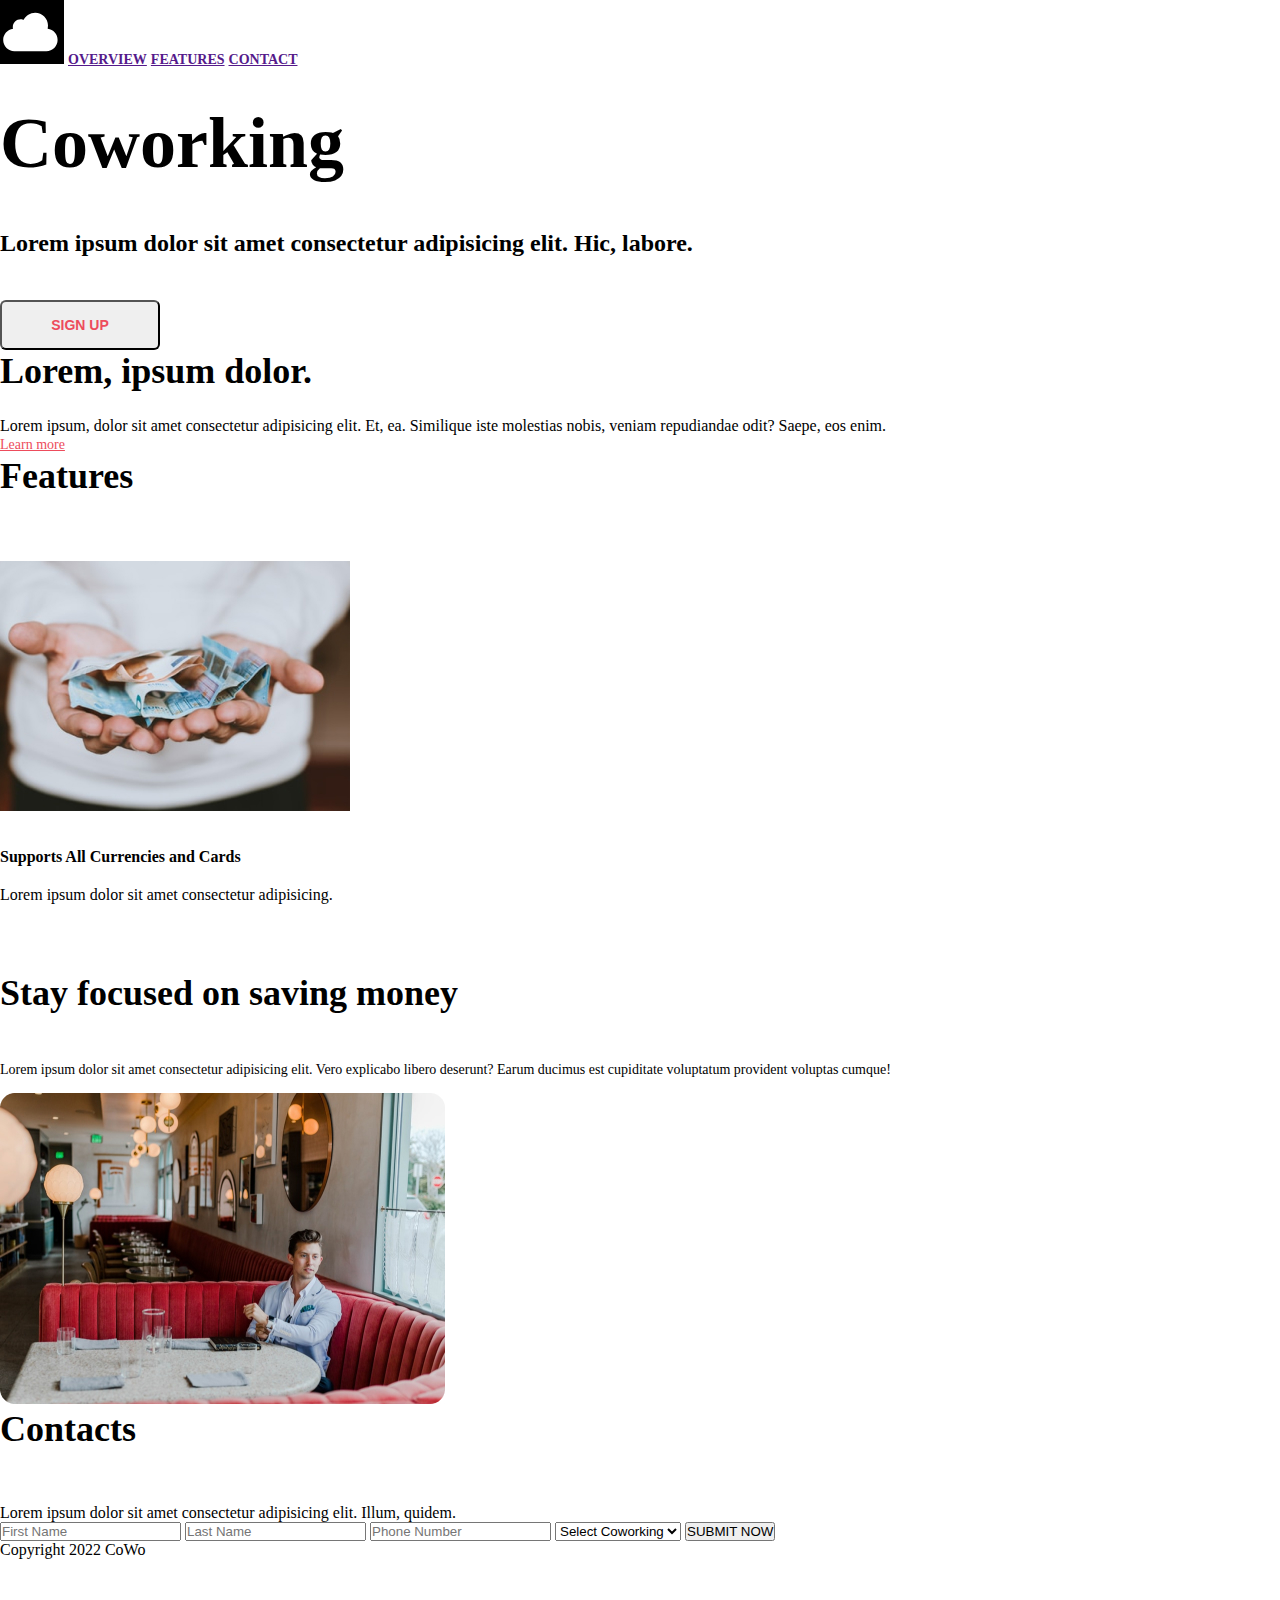
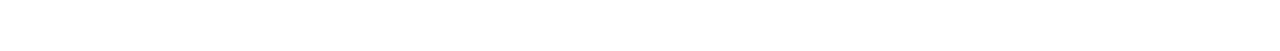
==== index.html @ 2c1d4906 "index_rename" ====
<!DOCTYPE html>
<html lang="en">
  <head>
    <meta charset="UTF-8" />
    <meta name="viewport" content="width=device-width, initial-scale=1.0" />
    <title>Landing page</title>
    <link rel="stylesheet" href="style.css" />
  </head>
  <body>
    <div class="top">
      <header class="header">
        <div class="navbar">
          <img
            src="img/logo_landing.svg"
            alt="logo_landing"
            style="background-color: black"
          />
          <a class="navbar__link" href="">OVERVIEW</a>
          <a class="navbar__link" href="">FEATURES</a>
          <a class="navbar__link" href="">CONTACT</a>
        </div>
      </header>
      <section>
        <h1 class="top__title">Coworking</h1>
        <p class="top__text">
          Lorem ipsum dolor sit amet consectetur adipisicing elit. Hic, labore.
        </p>
        <button class="top__button" type="submit">SIGN UP</button>
        <!-- section -->
      </section>
    </div>
    <section class="video-section">
      <h3 class="section__heading three_words">Lorem, ipsum dolor.</h3>
      <p>
        Lorem ipsum, dolor sit amet consectetur adipisicing elit. Et, ea.
        Similique iste molestias nobis, veniam repudiandae odit? Saepe, eos
        enim.
      </p>
      <a href="" class="video-section__link">Learn more</a>
    </section>
    <!-- features -->
    <section class="features">
      <h2 class="section__heading features">Features</h2>
      <img src="img/features1.jpg" alt="features" />
      <h4 class="support">Supports All Currencies and Cards</h4>
      <p class="p7words">Lorem ipsum dolor sit amet consectetur adipisicing.</p>
    </section>
    <!-- stay focused on saving money -->
    <section class="app-download">
      <h2 class="section__heading stay_focused">
        Stay focused on saving money
      </h2>
      <p class="app-download__text">
        Lorem ipsum dolor sit amet consectetur adipisicing elit. Vero explicabo
        libero deserunt? Earum ducimus est cupiditate voluptatum provident
        voluptas cumque!
      </p>
      <img src="img/stay.jpg" alt="stay focused on saving money" />
    </section>
    <!-- contacts -->
    <section class="contact">
      <h2 class="section__heading contacts">Contacts</h2>
      <p>
        Lorem ipsum dolor sit amet consectetur adipisicing elit. Illum, quidem.
      </p>
    </section>

    <form action="">
      <input type="text" placeholder="First Name" />
      <input type="text" placeholder="Last Name" />
      <input type="number" placeholder="Phone Number" />
      <select name="" id="" aria-placeholder="Select Coworking">
        <option value="">Select Coworking</option>
      </select>
      <button type="submit">SUBMIT NOW</button>
    </form>
    <footer class="footer">
      <p>Copyright 2022 CoWo</p>
    </footer>
  </body>
</html>
---- style.css ----
/* Первой строкой в файле style.css необходимо добавить обнуление стилей:
 margin: 0;
 padding: 0; */
* {
  margin: 0;
  padding: 0;
}

/* Для тега 
<header></header>
 задать высоту 100px. */
.header {
  height: 100px;
}

/* Ссылкам OVERVIEW FEATURES CONTACT: */
.navbar__link {
  font-weight: bold;
  font-size: 14px;
  line-height: 17px;
}

/* Заголовку h1 с текстом Coworking (из ДЗ к уроку 1): */
/* Заголовок 
<h1>
 с текстом Coworking:
 Отступ снизу 39px. */
.top__title {
  font-weight: bold;
  font-size: 72px;
  line-height: 86px;
  padding-bottom: 39px;
}

/* Параграфу p с произвольным текстом из 10 элементов: */
/* <p></p>
 под заголовком:
 Отступ снизу 39px. */
.top__text {
  font-weight: 600;
  font-size: 24px;
  line-height: 150%;
  padding-bottom: 39px;
}

/* Кнопке Sign Up: */
.top__button {
  border-radius: 6px;
  width: 160px;
  height: 50px;
  font-weight: 600;
  font-size: 14px;
  line-height: 17px;
  color: #ed4c5c;
}

/* Всем заголовкам h2, h3: */
/* <h3></h3>
 с произвольным текстом из 3 элементов (lorem3):
 Отступ снизу 24px. */
.three_words {
  margin-bottom: 24px;
}
.section__heading {
  font-weight: 600;
  font-size: 36px;
  line-height: 43px;
  color: #000000;
}

/* Параграфу p с произвольным текстом из 20 элементов (lorem20): */
/* Параграф 
<p></p>
 с произвольным текстом из 20 элементов (lorem20):
 Отступ снизу 14px. */
.app-download__text {
  font-size: 14px;
  line-height: 140%;
  padding-bottom: 14px;
}

/* Заголовок 
<h2></h2>
 с текстом Features:
 Отступ снизу 63px. */
.features {
  padding-bottom: 63px;
}

/* Ссылкe Learn More: */
.video-section__link {
  font-size: 14px;
  line-height: 140%;
  color: #ed4c5c;
}

/* 
Заголовок 
<h4></h4>
 с текстом Supports All Currencies and Cards:
 Отступ сверху 33px.
 Отступ снизу 20px. */
.support {
  padding-top: 33px;
  padding-bottom: 20px;
}

/* <p></p>
 с произвольным текстом из 7 элементов (lorem7):
 Отступ снизу 5px. */
.p7words {
  padding-bottom: 5px;
}

/* Заголовок 
<h2></h2>
 с текстом Stay focused on saving money:
 Отступ снизу 45px */
.stay_focused {
  padding-bottom: 45px;
}

/* Заголовок 
<h2></h2>
 с текстом Contacts:
 Отступ снизу 53px.
Тегу  */
.contacts {
  padding-bottom: 53px;
}
/* 
<footer>
 задать высоту 110px. */

.footer {
  height: 110px;
}
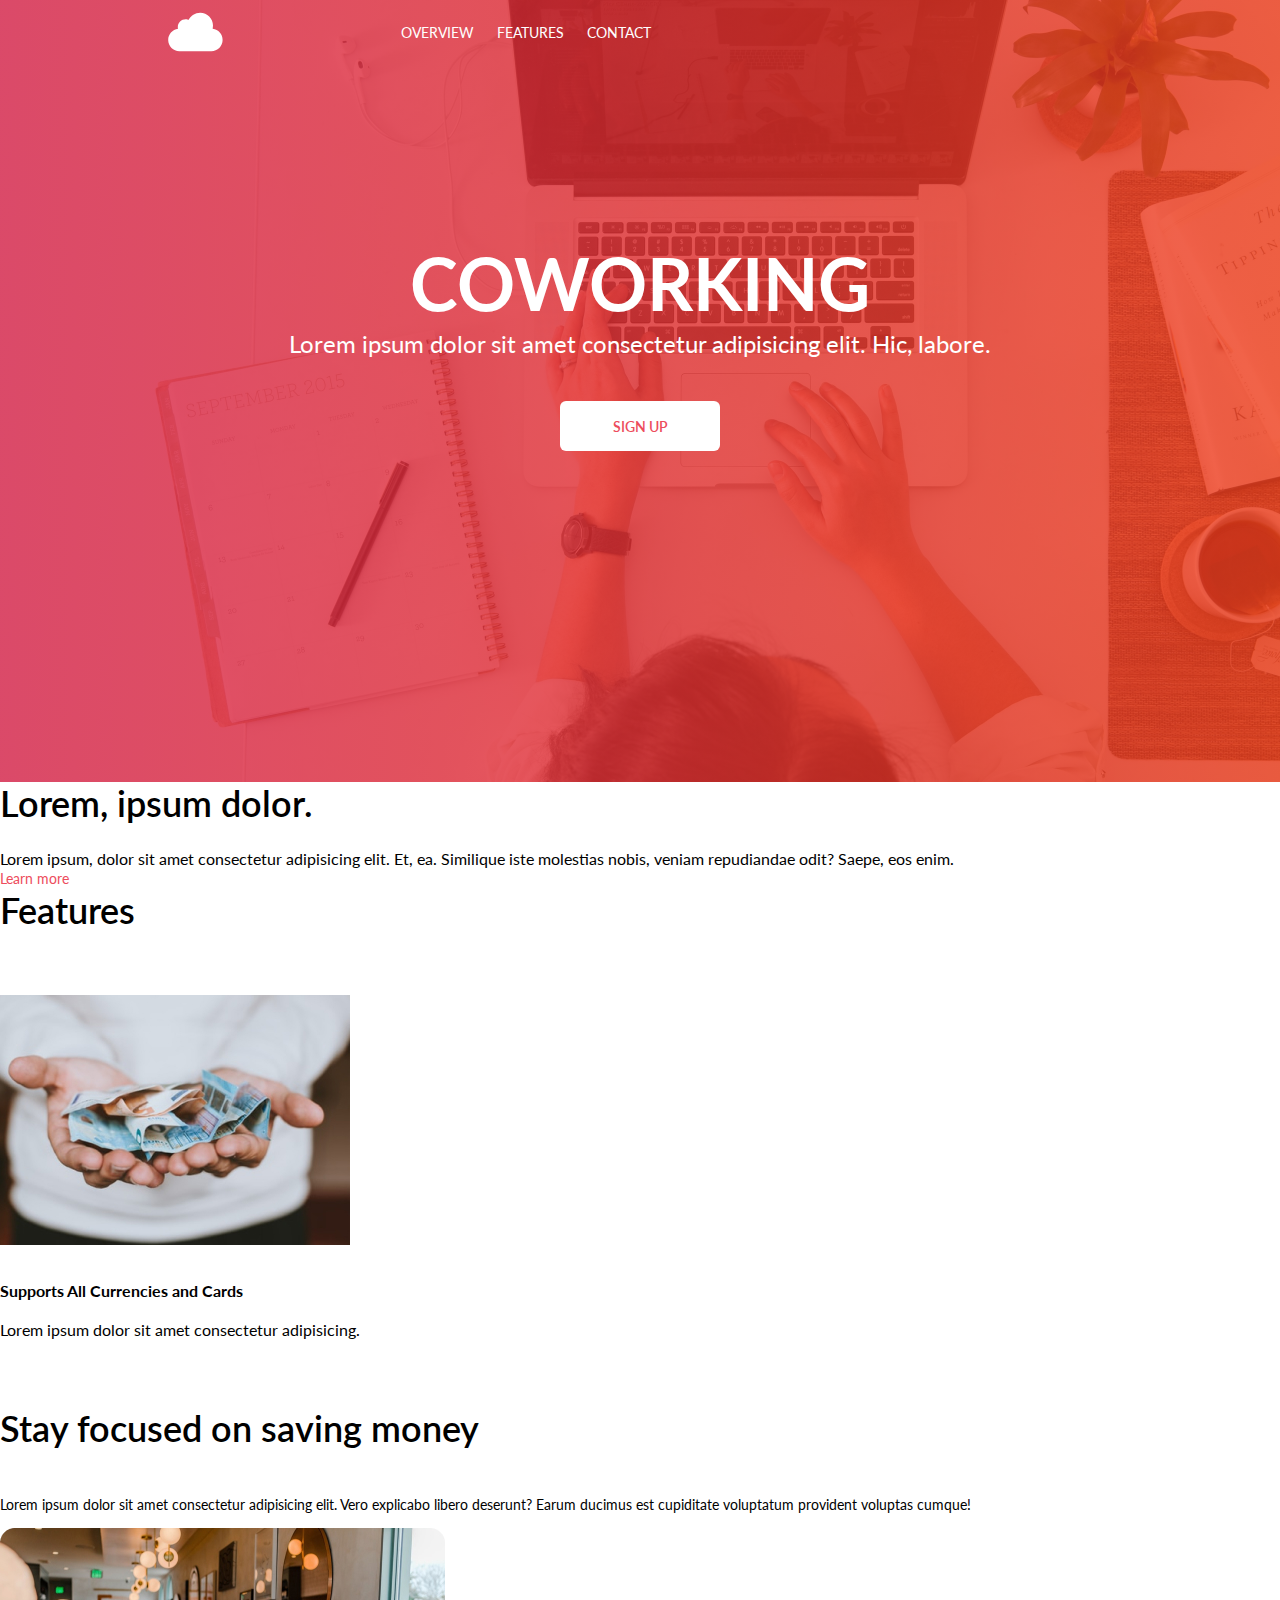
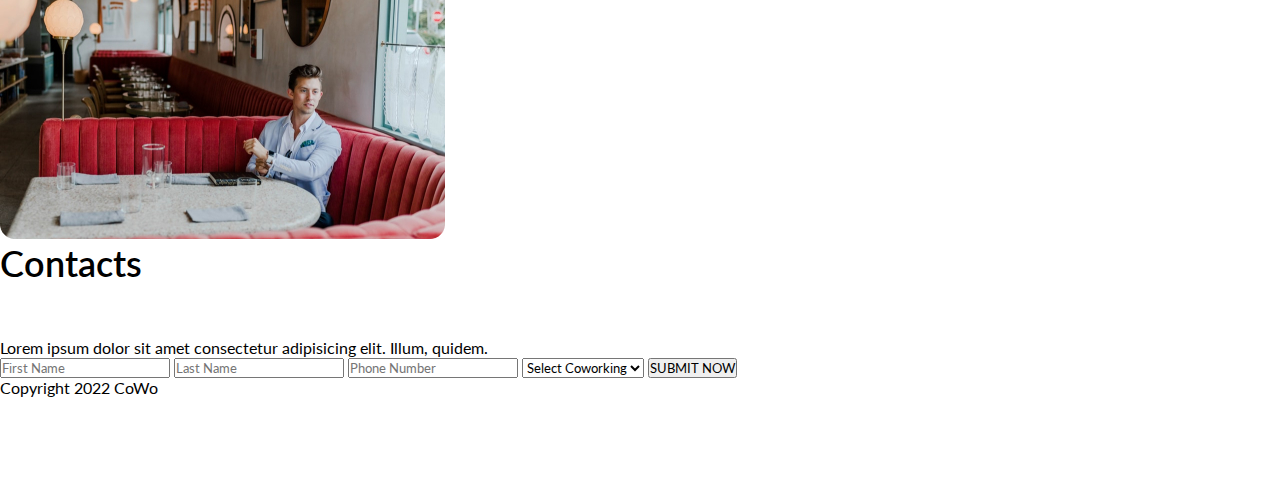
==== commit a1469540: "landing_page_top_section_ok" ====
--- a/index.html
+++ b/index.html
@@ -5,22 +5,28 @@
     <meta name="viewport" content="width=device-width, initial-scale=1.0" />
     <title>Landing page</title>
     <link rel="stylesheet" href="style.css" />
+    <link rel="preconnect" href="https://fonts.googleapis.com" />
+    <link rel="preconnect" href="https://fonts.gstatic.com" crossorigin />
+    <link
+      href="https://fonts.googleapis.com/css2?family=Lato:ital,wght@0,100;0,300;0,400;0,700;0,900;1,100;1,300;1,400;1,700;1,900&family=Montserrat:ital,wght@0,100..900;1,100..900&display=swap"
+      rel="stylesheet"
+    />
   </head>
   <body>
     <div class="top">
       <header class="header">
-        <div class="navbar">
-          <img
-            src="img/logo_landing.svg"
-            alt="logo_landing"
-            style="background-color: black"
-          />
-          <a class="navbar__link" href="">OVERVIEW</a>
-          <a class="navbar__link" href="">FEATURES</a>
-          <a class="navbar__link" href="">CONTACT</a>
+        <div class="navbar center_margin">
+          <div class="navbar_logo">
+            <img src="img/logo_landing.svg" alt="logo_landing" />
+          </div>
+          <div class="navbar__links">
+            <a class="navbar__link" href="">OVERVIEW</a>
+            <a class="navbar__link" href="">FEATURES</a>
+            <a class="navbar__link" href="">CONTACT</a>
+          </div>
         </div>
       </header>
-      <section>
+      <section class="top_text_box">
         <h1 class="top__title">Coworking</h1>
         <p class="top__text">
           Lorem ipsum dolor sit amet consectetur adipisicing elit. Hic, labore.
--- a/style.css
+++ b/style.css
@@ -4,6 +4,36 @@
 * {
   margin: 0;
   padding: 0;
+  box-sizing: border-box;
+  font-family: Lato;
+}
+
+a {
+  text-decoration: none;
+}
+
+.top {
+  background-image: linear-gradient(
+      90deg,
+      rgba(213, 32, 71, 0.8),
+      rgba(238, 61, 27, 0.8) 100%
+    ),
+    url(img/top_image.png);
+  background-color: red;
+  background-repeat: no-repeat;
+  background-position: center;
+  background-size: cover;
+  height: 782px;
+}
+
+.center_margin {
+  margin-left: 165px;
+  margin-right: 165px;
+}
+
+.center_margin2 {
+  margin-left: 165px;
+  margin-right: 260px;
 }
 
 /* Для тега 
@@ -13,11 +43,45 @@
   height: 100px;
 }
 
+.navbar {
+  display: flex;
+  flex-direction: row;
+  /* flex-wrap: wrap; */
+  gap: 172px;
+  align-items: center;
+}
+
+.navbar_logo {
+  position: relative;
+  width: 64px;
+  height: 64px;
+}
+
+.navbar__links {
+  width: 250px;
+  display: flex;
+  flex-direction: row;
+  justify-content: space-between;
+  align-items: center;
+  flex-wrap: nowrap;
+}
+
 /* Ссылкам OVERVIEW FEATURES CONTACT: */
 .navbar__link {
   font-weight: bold;
   font-size: 14px;
   line-height: 17px;
+  color: rgb(255, 255, 255);
+  font-size: 14px;
+  font-weight: 400;
+  line-height: 17px;
+  letter-spacing: 0%;
+  text-align: left;
+  text-transform: uppercase;
+}
+
+.navbar__link:hover {
+  text-decoration: underline;
 }
 
 /* Заголовку h1 с текстом Coworking (из ДЗ к уроку 1): */
@@ -26,10 +90,14 @@
  с текстом Coworking:
  Отступ снизу 39px. */
 .top__title {
-  font-weight: bold;
+  color: rgb(255, 255, 255);
   font-size: 72px;
+  font-weight: 700;
   line-height: 86px;
-  padding-bottom: 39px;
+  letter-spacing: 5%;
+  text-align: center;
+  text-transform: uppercase;
+  margin-top: 140px;
 }
 
 /* Параграфу p с произвольным текстом из 10 элементов: */
@@ -37,21 +105,35 @@
  под заголовком:
  Отступ снизу 39px. */
 .top__text {
-  font-weight: 600;
+  color: rgb(255, 255, 255);
   font-size: 24px;
+  font-weight: 400;
   line-height: 150%;
-  padding-bottom: 39px;
+  letter-spacing: 0%;
+  text-align: center;
+  margin-bottom: 39px;
+}
+
+.top_text_box {
+  display: flex;
+  flex-direction: column;
+  justify-content: center;
 }
 
 /* Кнопке Sign Up: */
 .top__button {
+  border: none;
   border-radius: 6px;
+  background: rgb(255, 255, 255);
   width: 160px;
   height: 50px;
   font-weight: 600;
   font-size: 14px;
   line-height: 17px;
-  color: #ed4c5c;
+  margin: 0 auto;
+  color: rgb(237, 76, 92);
+  letter-spacing: 0%;
+  text-transform: uppercase;
 }
 
 /* Всем заголовкам h2, h3: */
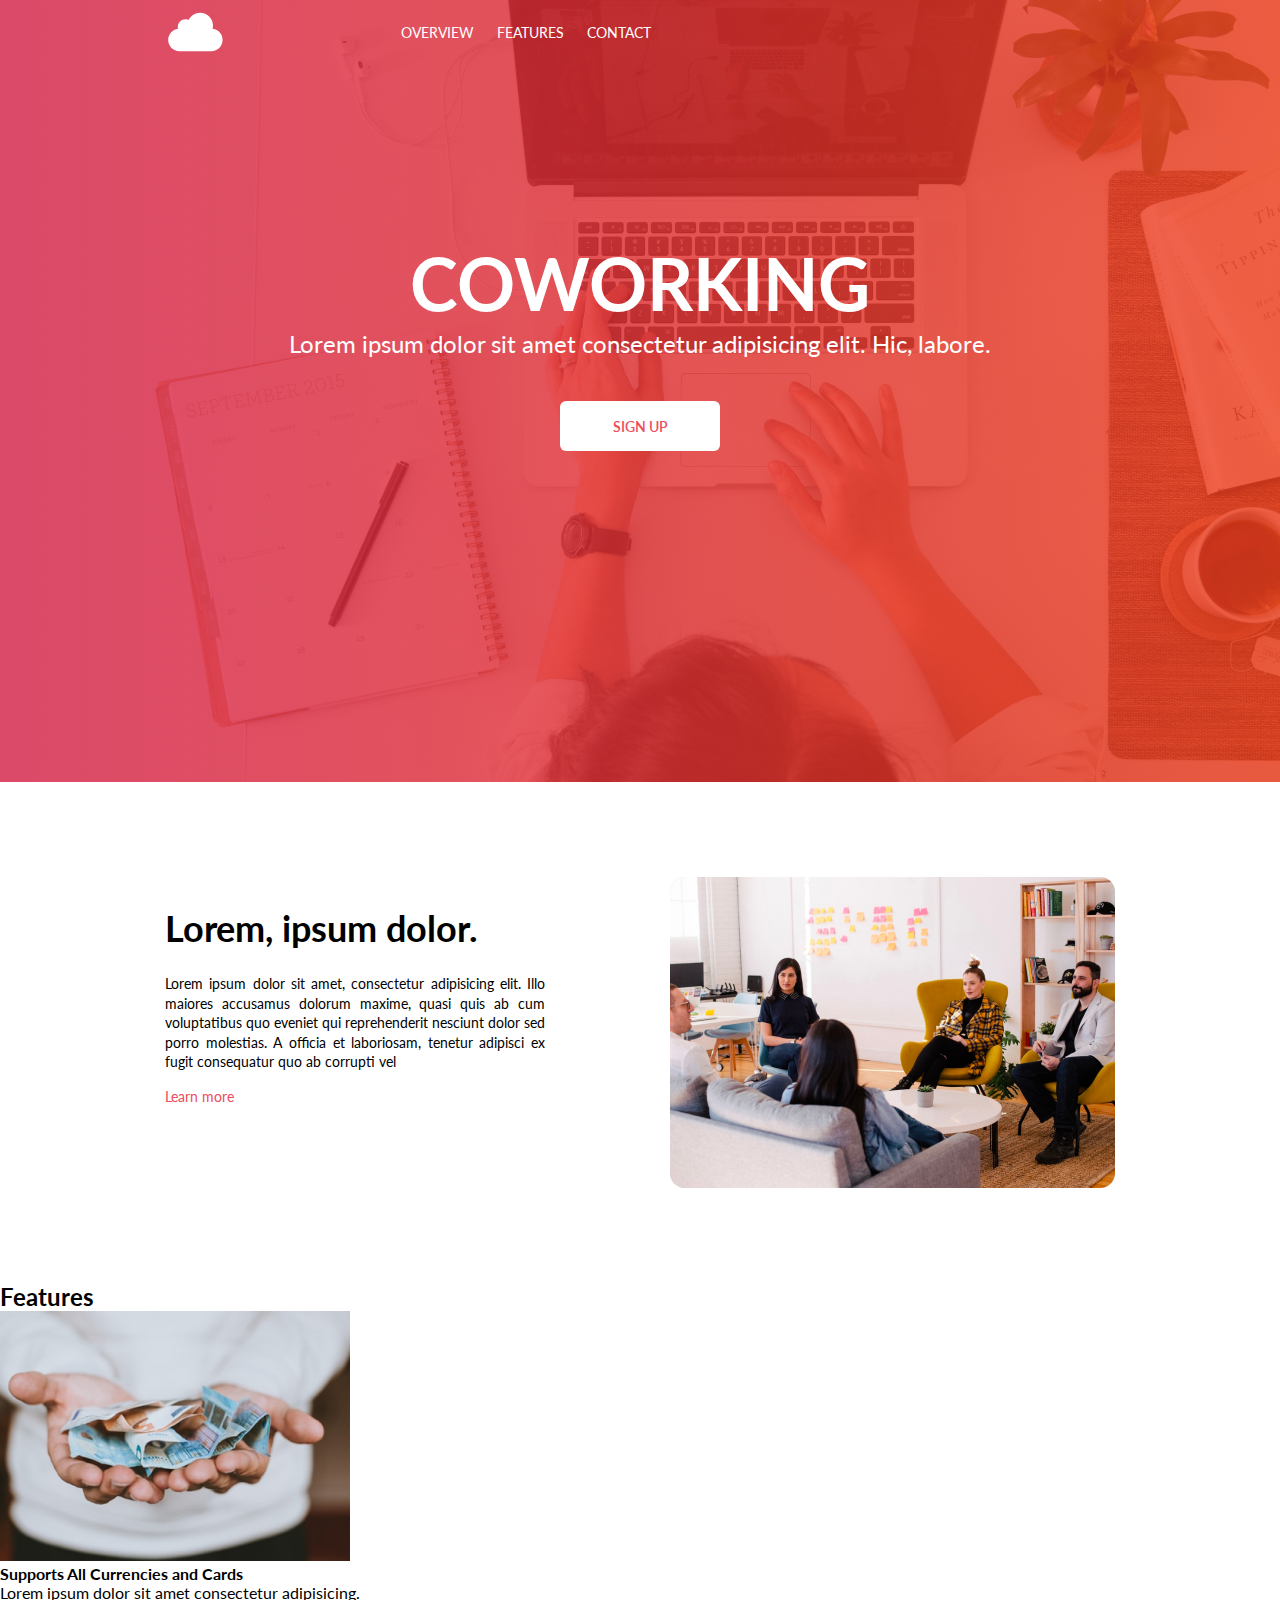
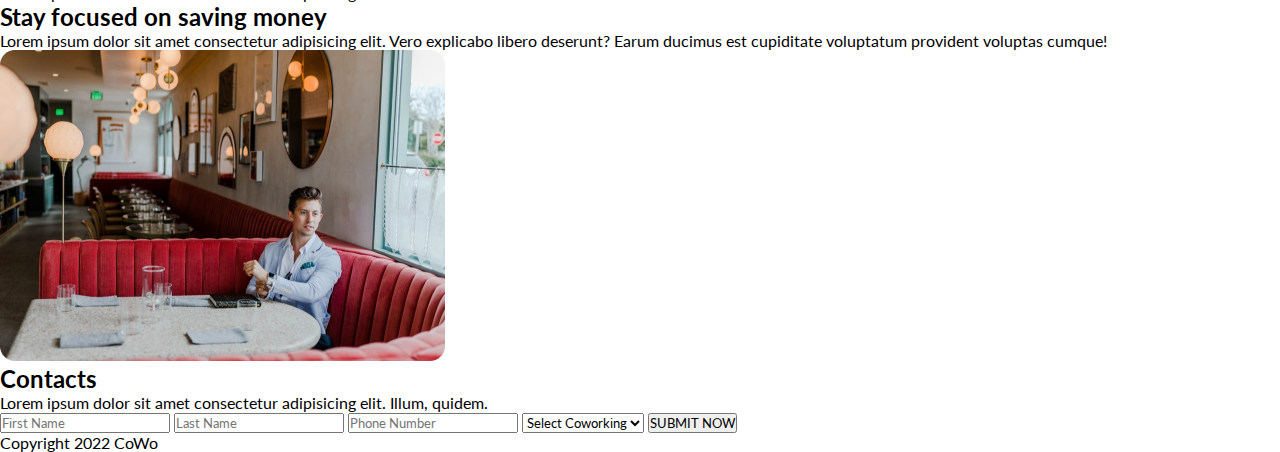
==== commit b9be705e: "2of5section_page" ====
--- a/index.html
+++ b/index.html
@@ -20,9 +20,9 @@
             <img src="img/logo_landing.svg" alt="logo_landing" />
           </div>
           <div class="navbar__links">
-            <a class="navbar__link" href="">OVERVIEW</a>
-            <a class="navbar__link" href="">FEATURES</a>
-            <a class="navbar__link" href="">CONTACT</a>
+            <a class="navbar__link" href="#overview">OVERVIEW</a>
+            <a class="navbar__link" href="#features">FEATURES</a>
+            <a class="navbar__link" href="#contact">CONTACT</a>
           </div>
         </div>
       </header>
@@ -35,17 +35,22 @@
         <!-- section -->
       </section>
     </div>
-    <section class="video-section">
-      <h3 class="section__heading three_words">Lorem, ipsum dolor.</h3>
-      <p>
-        Lorem ipsum, dolor sit amet consectetur adipisicing elit. Et, ea.
-        Similique iste molestias nobis, veniam repudiandae odit? Saepe, eos
-        enim.
-      </p>
-      <a href="" class="video-section__link">Learn more</a>
+    <section id="overview" class="video-section center_margin">
+      <div class="left_text">
+        <h3 class="section__heading_video">Lorem, ipsum dolor.</h3>
+        <p class="video_text">
+          Lorem ipsum dolor sit amet, consectetur adipisicing elit. Illo maiores
+          accusamus dolorum maxime, quasi quis ab cum voluptatibus quo eveniet
+          qui reprehenderit nesciunt dolor sed porro molestias. A officia et
+          laboriosam, tenetur adipisci ex fugit consequatur quo ab corrupti vel
+        </p>
+        <a href="" class="video-section__link">Learn more</a>
+      </div>
+
+      <img class="right_img" src="img/video_bg.png" alt="video background" />
     </section>
     <!-- features -->
-    <section class="features">
+    <section id="features" class="features">
       <h2 class="section__heading features">Features</h2>
       <img src="img/features1.jpg" alt="features" />
       <h4 class="support">Supports All Currencies and Cards</h4>
@@ -64,7 +69,7 @@
       <img src="img/stay.jpg" alt="stay focused on saving money" />
     </section>
     <!-- contacts -->
-    <section class="contact">
+    <section id="contact" class="contact">
       <h2 class="section__heading contacts">Contacts</h2>
       <p>
         Lorem ipsum dolor sit amet consectetur adipisicing elit. Illum, quidem.
--- a/style.css
+++ b/style.css
@@ -136,84 +136,50 @@
   text-transform: uppercase;
 }
 
-/* Всем заголовкам h2, h3: */
-/* <h3></h3>
- с произвольным текстом из 3 элементов (lorem3):
- Отступ снизу 24px. */
-.three_words {
+.video-section {
+  height: 500px;
+  background-color: white;
+  display: flex;
+  flex-direction: row;
+  align-items: center;
+  gap: 125px;
+  /* flex-wrap: wrap; */
+}
+
+.left_text {
+  height: 250px;
+}
+
+.section__heading_video {
+  color: rgb(0, 0, 0);
+
+  font-size: 36px;
+  font-weight: 700;
+  line-height: 43px;
+  letter-spacing: 0%;
+  text-align: left;
   margin-bottom: 24px;
 }
-.section__heading {
-  font-weight: 600;
-  font-size: 36px;
-  line-height: 43px;
-  color: #000000;
+
+.video_text {
+  color: rgb(0, 0, 0);
+  font-size: 14px;
+  font-weight: 400;
+  line-height: 140%;
+  letter-spacing: 0%;
+  text-align: justify;
+  margin-bottom: 14px;
 }
 
-/* Параграфу p с произвольным текстом из 20 элементов (lorem20): */
-/* Параграф 
-<p></p>
- с произвольным текстом из 20 элементов (lorem20):
- Отступ снизу 14px. */
-.app-download__text {
+.video-section__link {
+  color: rgb(237, 76, 92);
   font-size: 14px;
+  font-weight: 400;
   line-height: 140%;
-  padding-bottom: 14px;
+  letter-spacing: 0%;
+  text-align: justify;
 }
 
-/* Заголовок 
-<h2></h2>
- с текстом Features:
- Отступ снизу 63px. */
-.features {
-  padding-bottom: 63px;
+.right_img {
+  width: 445px;
 }
-
-/* Ссылкe Learn More: */
-.video-section__link {
-  font-size: 14px;
-  line-height: 140%;
-  color: #ed4c5c;
-}
-
-/* 
-Заголовок 
-<h4></h4>
- с текстом Supports All Currencies and Cards:
- Отступ сверху 33px.
- Отступ снизу 20px. */
-.support {
-  padding-top: 33px;
-  padding-bottom: 20px;
-}
-
-/* <p></p>
- с произвольным текстом из 7 элементов (lorem7):
- Отступ снизу 5px. */
-.p7words {
-  padding-bottom: 5px;
-}
-
-/* Заголовок 
-<h2></h2>
- с текстом Stay focused on saving money:
- Отступ снизу 45px */
-.stay_focused {
-  padding-bottom: 45px;
-}
-
-/* Заголовок 
-<h2></h2>
- с текстом Contacts:
- Отступ снизу 53px.
-Тегу  */
-.contacts {
-  padding-bottom: 53px;
-}
-/* 
-<footer>
- задать высоту 110px. */
-
-.footer {
-  height: 110px;
-}
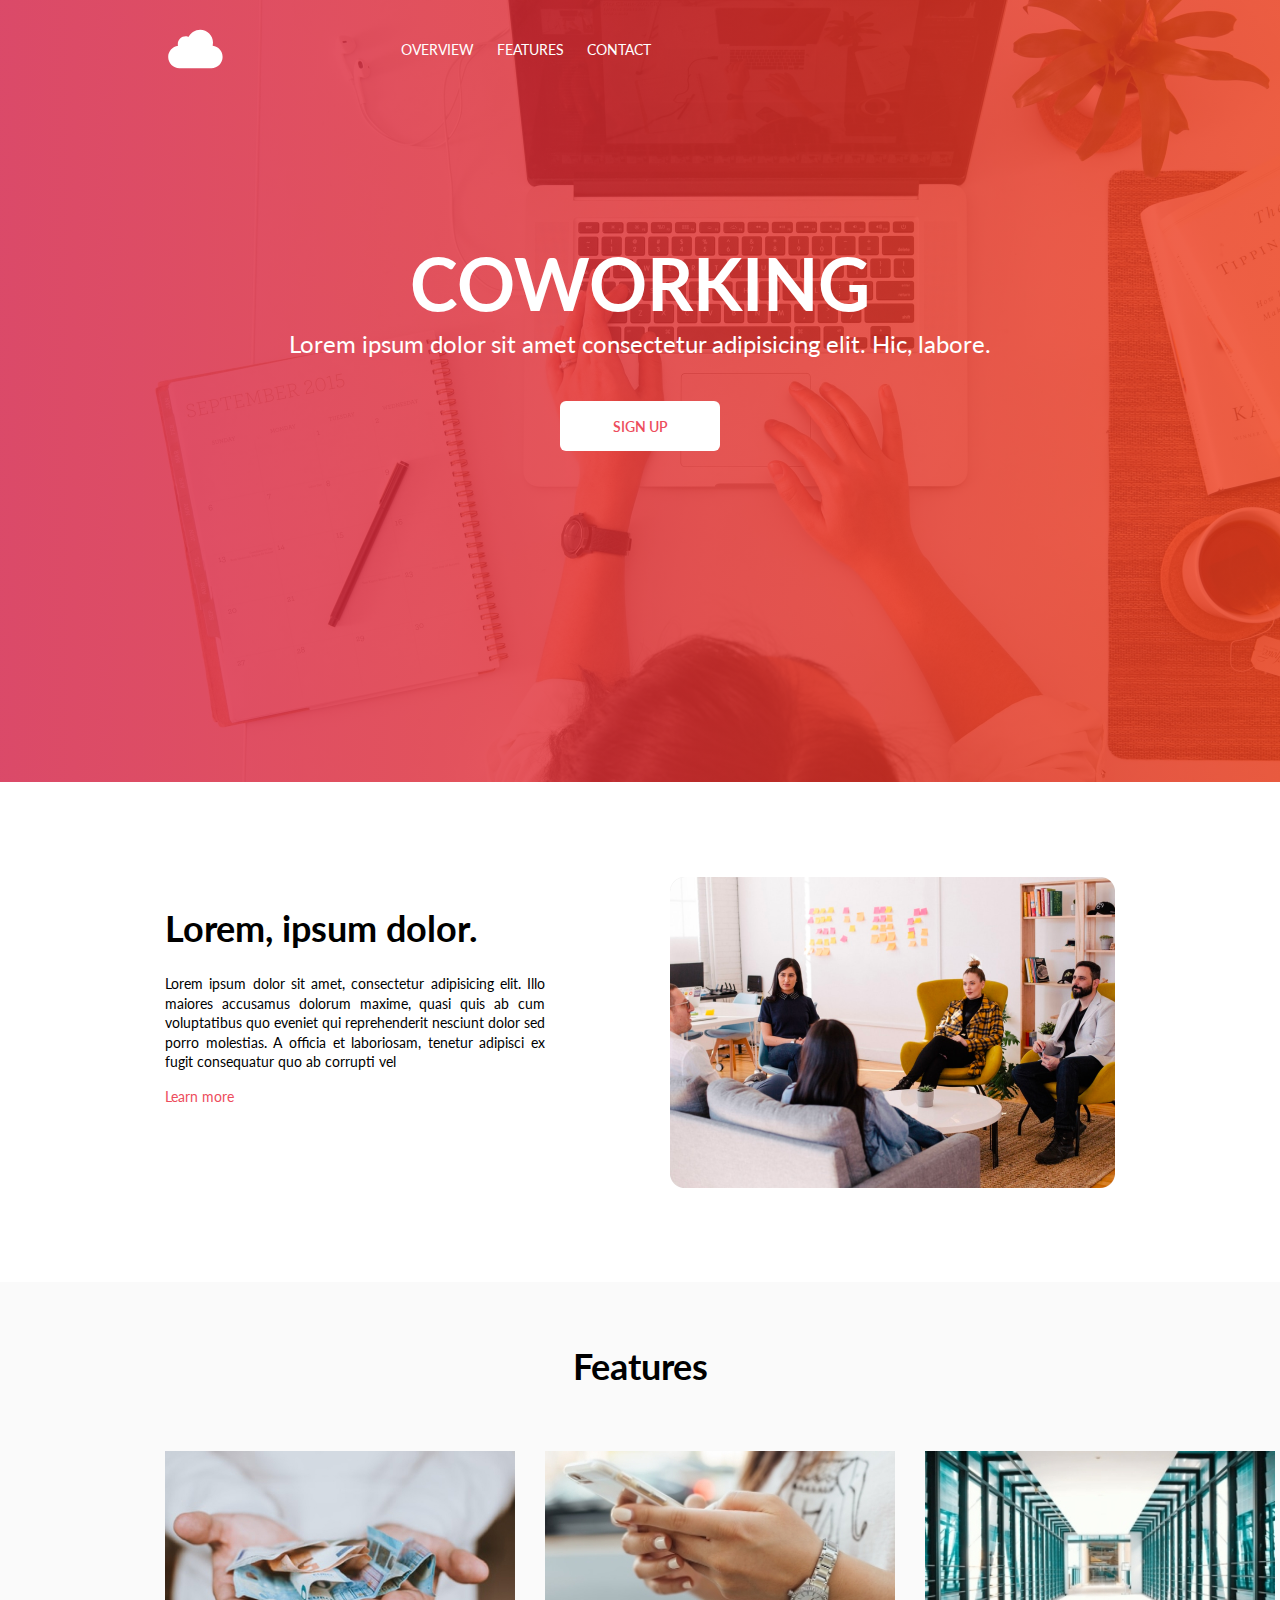
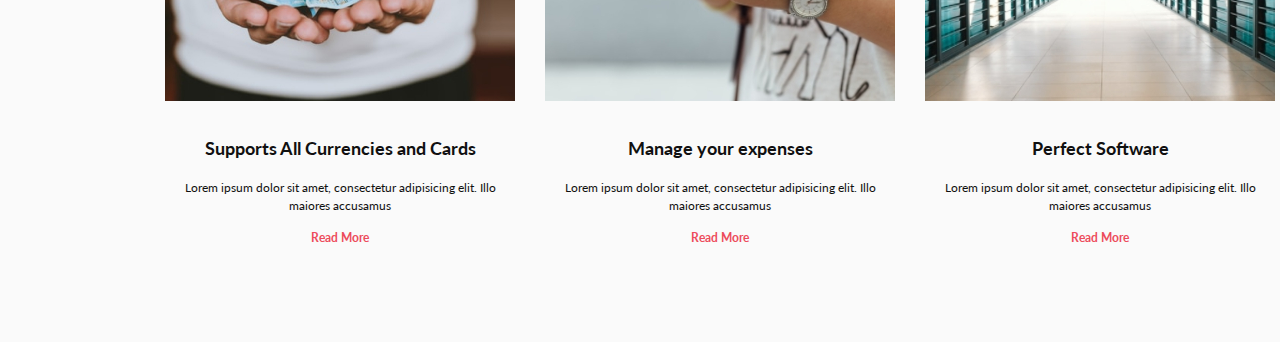
==== commit 6b7327f8: "3sectionof5" ====
--- a/index.html
+++ b/index.html
@@ -46,47 +46,58 @@
         </p>
         <a href="" class="video-section__link">Learn more</a>
       </div>
-
       <img class="right_img" src="img/video_bg.png" alt="video background" />
     </section>
-    <!-- features -->
-    <section id="features" class="features">
-      <h2 class="section__heading features">Features</h2>
-      <img src="img/features1.jpg" alt="features" />
-      <h4 class="support">Supports All Currencies and Cards</h4>
-      <p class="p7words">Lorem ipsum dolor sit amet consectetur adipisicing.</p>
+    <!-- start features -->
+    <section class="features_section" id="features">
+      <h2 class="feautes_heading center_margin">Features</h2>
+      <div class="features_content center_margin">
+        <!-- three items -->
+        <!-- item1 -->
+        <div class="features_item">
+          <img class="feature_img" src="img/features1.jpg" alt="features1" />
+          <div class="text_block_feature">
+            <h2 class="feature_item_heading">
+              Supports All Currencies and Cards
+            </h2>
+            <p class="feauture_item_text">
+              Lorem ipsum dolor sit amet, consectetur adipisicing elit. Illo
+              maiores accusamus
+            </p>
+            <a href="#" class="read_more">Read More</a>
+          </div>
+        </div>
+        <!-- end item1 -->
+
+        <!-- item2 -->
+        <div class="features_item">
+          <img class="feature_img" src="img/features2.jpeg" alt="features1" />
+          <div class="text_block_feature">
+            <h2 class="feature_item_heading">Manage your expenses</h2>
+            <p class="feauture_item_text">
+              Lorem ipsum dolor sit amet, consectetur adipisicing elit. Illo
+              maiores accusamus
+            </p>
+            <a href="#" class="read_more">Read More</a>
+          </div>
+        </div>
+        <!-- end item2 -->
+
+        <!-- item3 -->
+        <div class="features_item">
+          <img class="feature_img" src="img/features3.jpeg" alt="features1" />
+          <div class="text_block_feature">
+            <h2 class="feature_item_heading">Perfect Software</h2>
+            <p class="feauture_item_text">
+              Lorem ipsum dolor sit amet, consectetur adipisicing elit. Illo
+              maiores accusamus
+            </p>
+            <a href="#" class="read_more">Read More</a>
+          </div>
+        </div>
+        <!-- end item3 -->
+      </div>
     </section>
-    <!-- stay focused on saving money -->
-    <section class="app-download">
-      <h2 class="section__heading stay_focused">
-        Stay focused on saving money
-      </h2>
-      <p class="app-download__text">
-        Lorem ipsum dolor sit amet consectetur adipisicing elit. Vero explicabo
-        libero deserunt? Earum ducimus est cupiditate voluptatum provident
-        voluptas cumque!
-      </p>
-      <img src="img/stay.jpg" alt="stay focused on saving money" />
-    </section>
-    <!-- contacts -->
-    <section id="contact" class="contact">
-      <h2 class="section__heading contacts">Contacts</h2>
-      <p>
-        Lorem ipsum dolor sit amet consectetur adipisicing elit. Illum, quidem.
-      </p>
-    </section>
-
-    <form action="">
-      <input type="text" placeholder="First Name" />
-      <input type="text" placeholder="Last Name" />
-      <input type="number" placeholder="Phone Number" />
-      <select name="" id="" aria-placeholder="Select Coworking">
-        <option value="">Select Coworking</option>
-      </select>
-      <button type="submit">SUBMIT NOW</button>
-    </form>
-    <footer class="footer">
-      <p>Copyright 2022 CoWo</p>
-    </footer>
+    <!-- end features -->
   </body>
 </html>
--- a/style.css
+++ b/style.css
@@ -44,6 +44,7 @@
 }
 
 .navbar {
+  padding-top: 17px;
   display: flex;
   flex-direction: row;
   /* flex-wrap: wrap; */
@@ -183,3 +184,66 @@
 .right_img {
   width: 445px;
 }
+
+.features_section {
+  height: 660px;
+  background: rgb(250, 250, 250);
+}
+
+.feautes_heading {
+  padding-top: 63px;
+  padding-bottom: 63px;
+  color: rgb(0, 0, 0);
+  font-family: Lato;
+  font-size: 36px;
+  font-weight: 700;
+  line-height: 43px;
+  letter-spacing: 0%;
+  text-align: center;
+}
+
+.features_content {
+  display: flex;
+  gap: 30px;
+  width: 350px;
+}
+
+.feature_img {
+  height: 250px;
+}
+
+.text_block_feature {
+  height: 198px;
+  padding-top: 33px;
+  padding-bottom: 25px;
+}
+
+.feature_item_heading {
+  padding-bottom: 20px;
+  color: rgb(16, 16, 16);
+  font-size: 18px;
+  font-weight: 700;
+  line-height: 22px;
+  letter-spacing: 0%;
+  text-align: center;
+}
+
+.feauture_item_text {
+  padding-bottom: 14px;
+  color: rgb(16, 16, 16);
+  font-size: 12px;
+  font-weight: 400;
+  line-height: 150%;
+  letter-spacing: 0%;
+  text-align: center;
+}
+
+.read_more {
+  display: block;
+  color: rgb(237, 76, 92);
+  font-size: 12px;
+  font-weight: 700;
+  line-height: 150%;
+  letter-spacing: 0%;
+  text-align: center;
+}
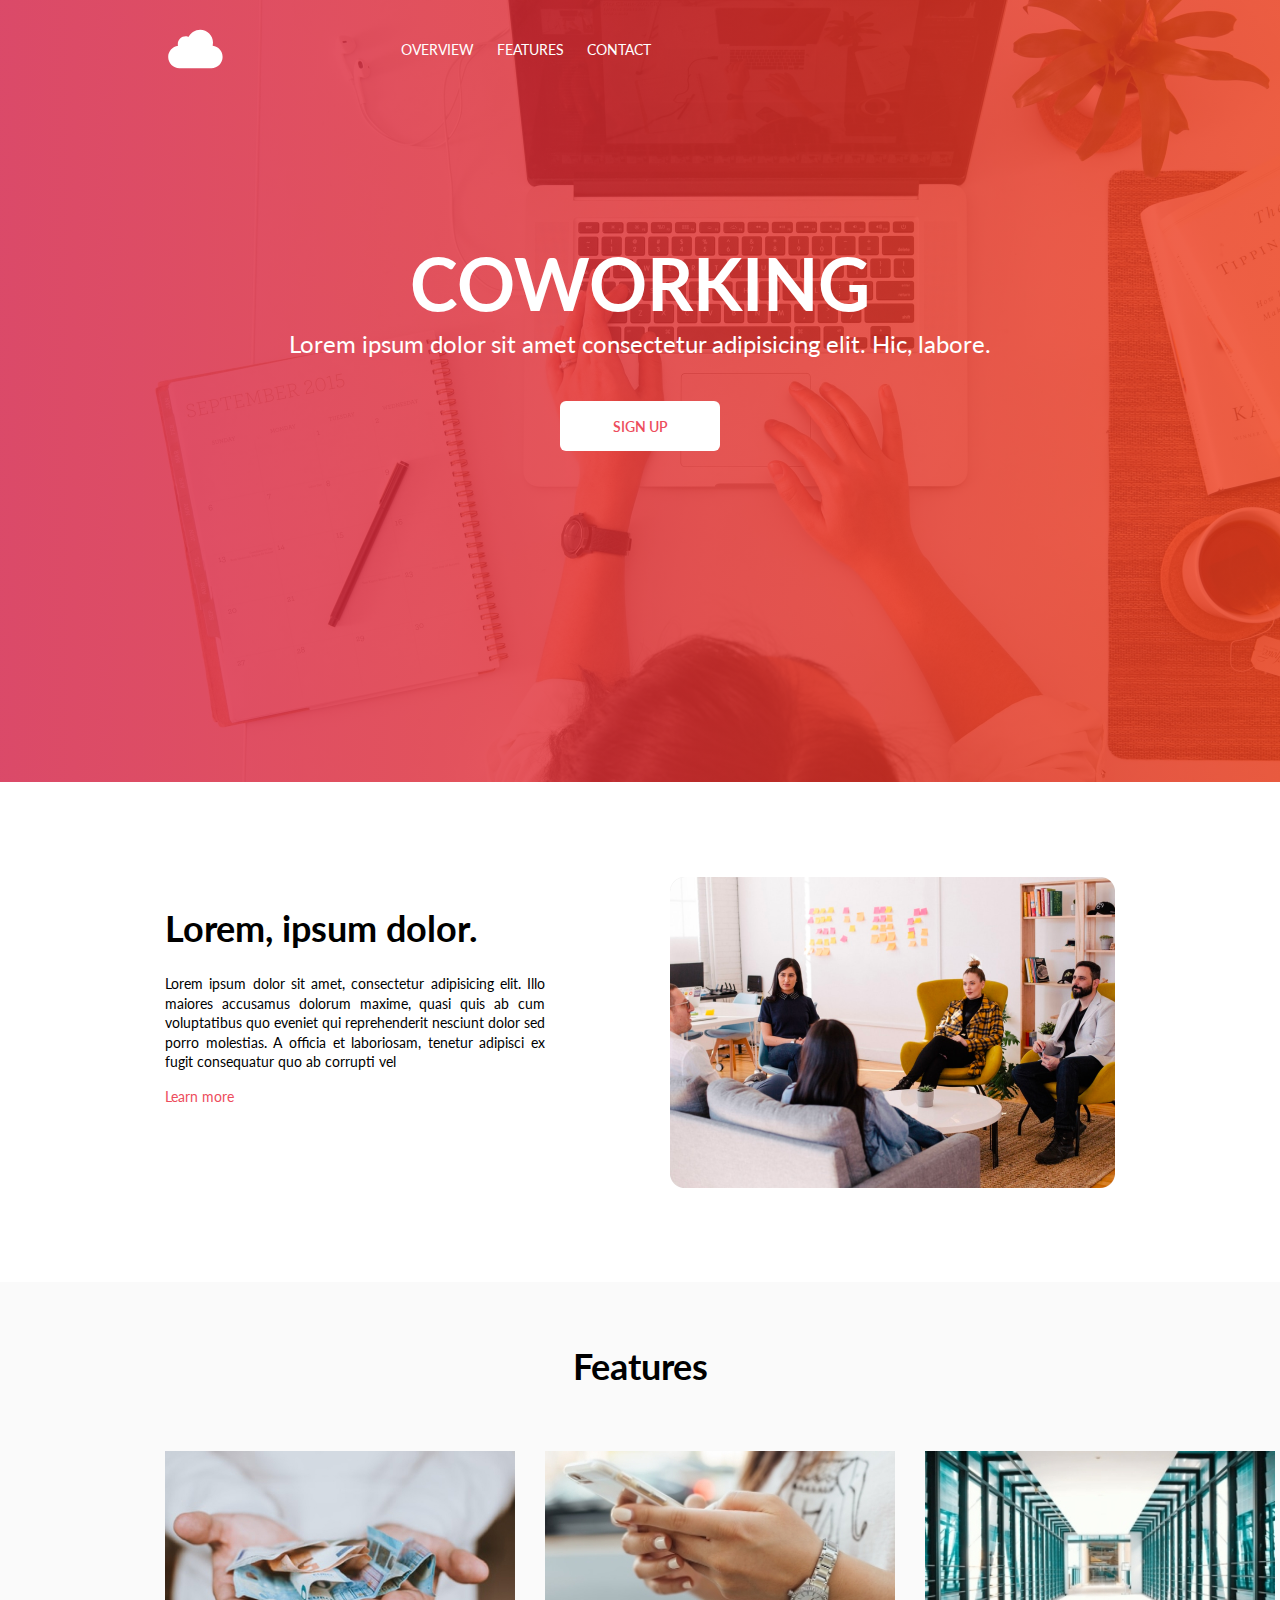
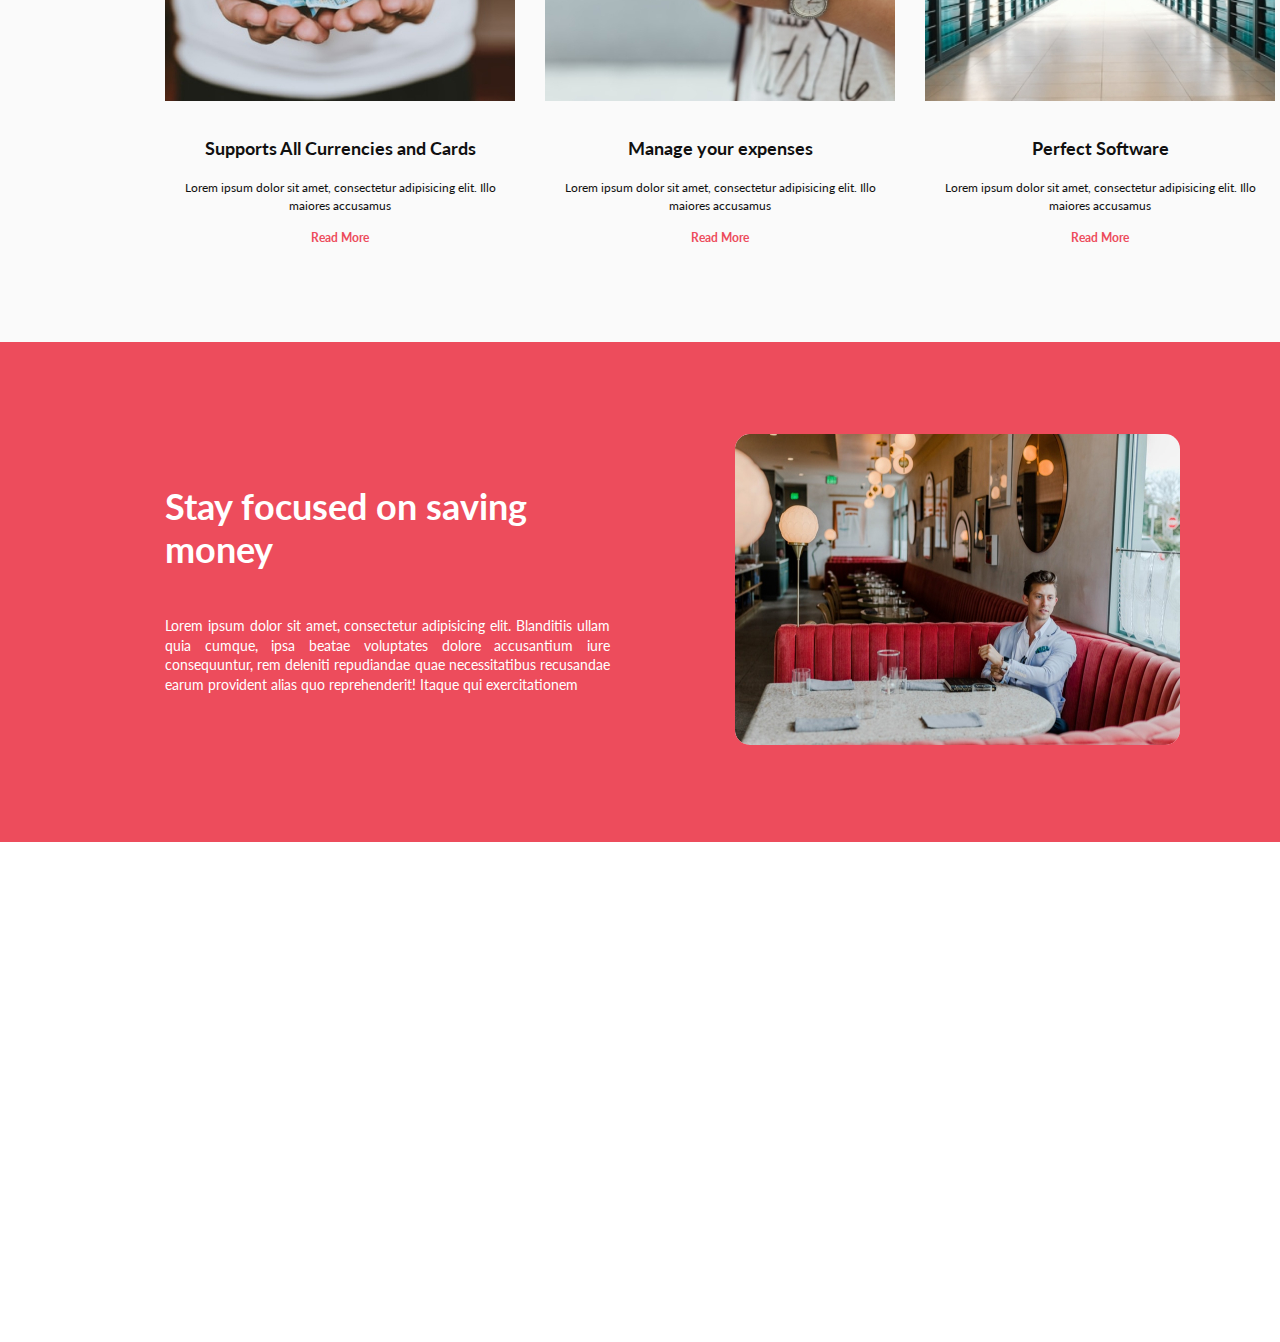
==== commit 30a6c7cc: "section4of5ok" ====
--- a/index.html
+++ b/index.html
@@ -99,5 +99,31 @@
       </div>
     </section>
     <!-- end features -->
+
+    <section class="section4">
+      <div class="section4_content center_margin2">
+        <div class="left_text_block">
+          <h2 class="section4_heading">Stay focused on saving money</h2>
+          <p class="section4_text">
+            Lorem ipsum dolor sit amet, consectetur adipisicing elit. Blanditiis
+            ullam quia cumque, ipsa beatae voluptates dolore accusantium iure
+            consequuntur, rem deleniti repudiandae quae necessitatibus
+            recusandae earum provident alias quo reprehenderit! Itaque qui
+            exercitationem
+          </p>
+        </div>
+        <div class="right_part">
+          <img
+            class="section4_right_img"
+            src="img/stay.jpg"
+            alt="photo section4"
+          />
+        </div>
+      </div>
+    </section>
+
+    <section class="section5">
+      <div class="section5_content"></div>
+    </section>
   </body>
 </html>
--- a/style.css
+++ b/style.css
@@ -148,6 +148,7 @@
 }
 
 .left_text {
+  width: 445px;
   height: 250px;
 }
 
@@ -247,3 +248,63 @@
   letter-spacing: 0%;
   text-align: center;
 }
+
+.section4 {
+  height: 500px;
+  background: rgb(237, 76, 92);
+}
+
+.section4_content {
+  display: grid;
+  align-items: center; /* Центрирование по вертикали */
+  grid-template-columns: 445px 445px;
+  gap: 125px;
+}
+
+.left_text_block {
+  margin-top: 143px;
+  margin-bottom: 143px;
+}
+
+.section4_heading {
+  margin-bottom: 45px;
+  color: rgb(255, 255, 255);
+  font-size: 36px;
+  font-weight: 700;
+  line-height: 43px;
+  letter-spacing: 0%;
+  text-align: left;
+}
+
+.section4_text {
+  color: rgb(255, 255, 255);
+  font-size: 14px;
+  font-weight: 400;
+  line-height: 140%;
+  letter-spacing: 0%;
+  text-align: justify;
+}
+
+.right_part {
+  padding-top: 95;
+  margin-bottom: 94;
+  height: 311px;
+}
+
+.section4_right_img {
+  border-radius: 15px;
+}
+
+/* section5 */
+
+.section5 {
+  height: 500px;
+  background: rgb(255, 255, 255);
+}
+
+.section5_content {
+  display: grid;
+  align-items: center; /* Центрирование по вертикали */
+  grid-template-columns: 434px 445px;
+  gap: 125px;
+}
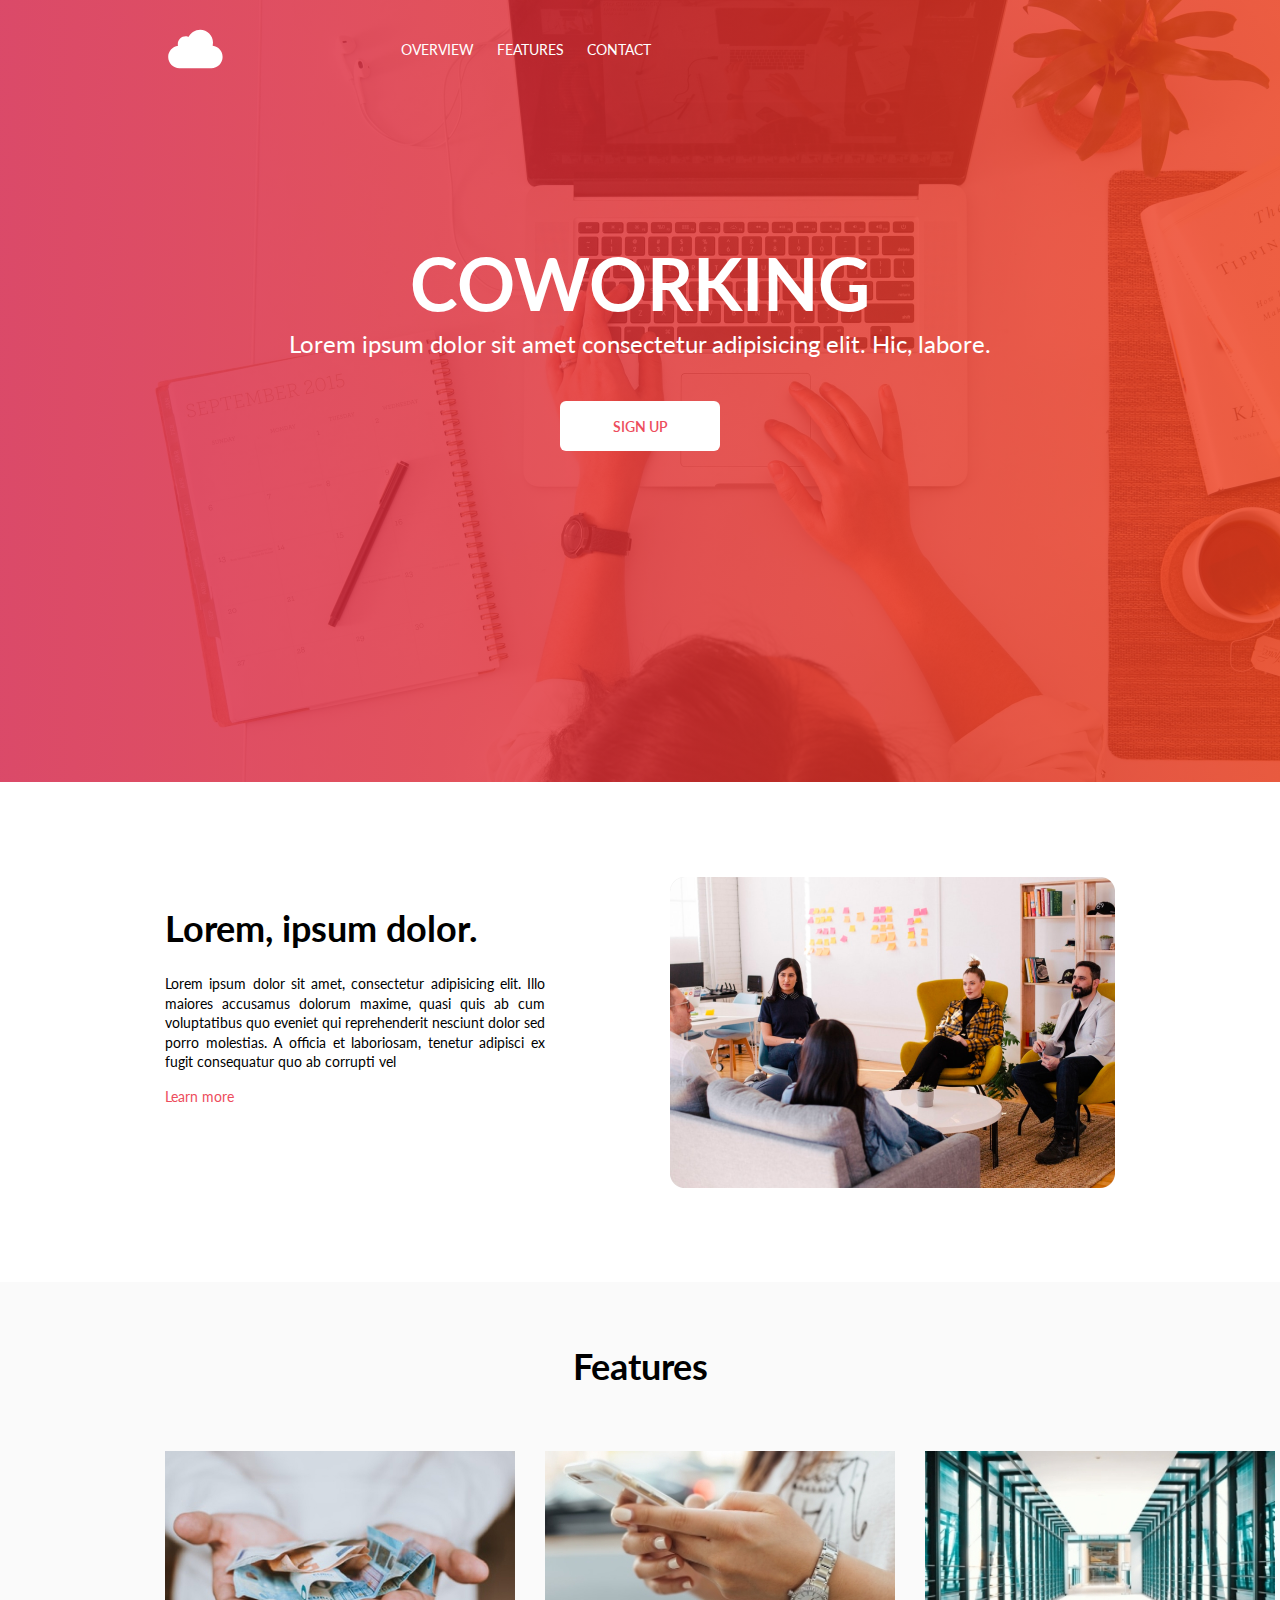
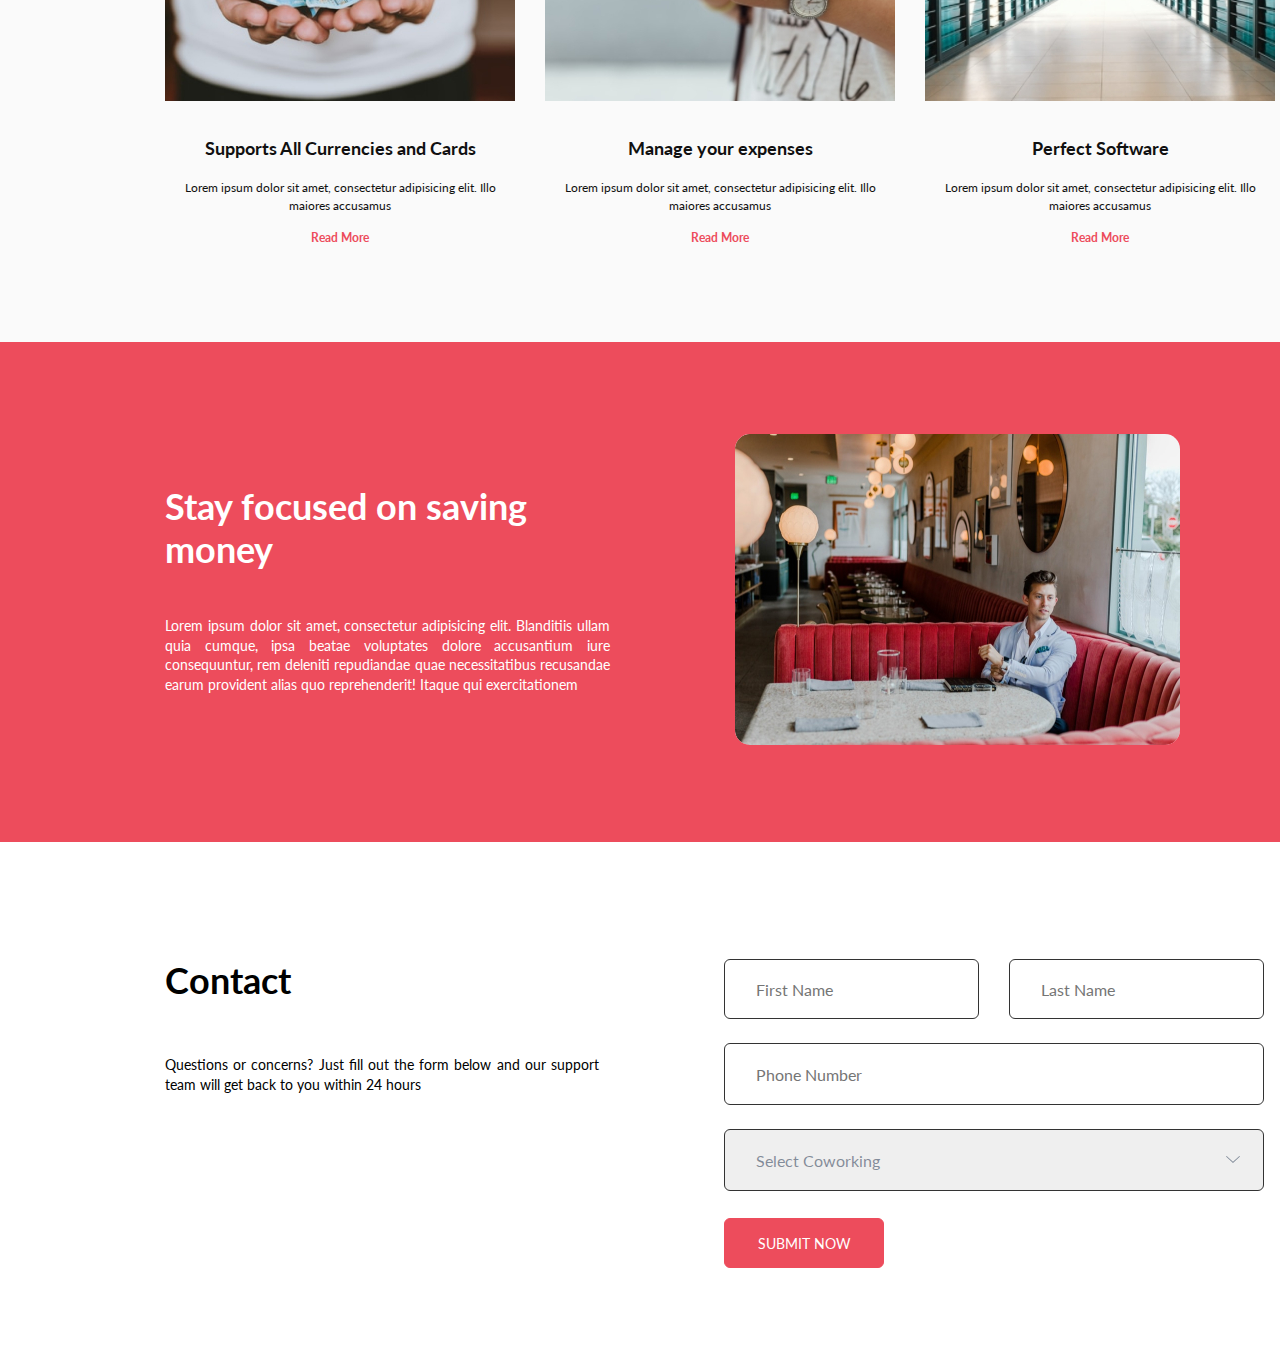
==== commit 737e564c: "section5of5ok" ====
--- a/index.html
+++ b/index.html
@@ -123,7 +123,28 @@
     </section>
 
     <section class="section5">
-      <div class="section5_content"></div>
+      <div class="section5_content center_margin">
+        <div class="section5_left_part_text_block">
+          <h2 class="section5_heading">Contact</h2>
+          <p class="section5_text">
+            Questions or concerns? Just fill out the form below and our support
+            team will get back to you within 24 hours
+          </p>
+        </div>
+
+        <form class="right_form_block">
+          <div class="first-last-name">
+            <input class="name_form" type="text" placeholder="First Name" />
+            <input class="name_form" type="text" placeholder="Last Name" />
+          </div>
+
+          <input class="phone" type="tel" placeholder="Phone Number" />
+          <select name="" id="" class="select_form">
+            <option value="">Select Coworking</option>
+          </select>
+          <button type="submit" class="submit_button">Submit Now</button>
+        </form>
+      </div>
     </section>
   </body>
 </html>
--- a/style.css
+++ b/style.css
@@ -304,7 +304,120 @@
 
 .section5_content {
   display: grid;
-  align-items: center; /* Центрирование по вертикали */
-  grid-template-columns: 434px 445px;
+  grid-template-columns: 434px 540px;
   gap: 125px;
 }
+
+.section5_left_part_text_block {
+  margin-top: 117px;
+  margin-bottom: 223px;
+}
+
+.section5_heading {
+  margin-bottom: 53px;
+  color: rgb(0, 0, 0);
+  font-size: 36px;
+  font-weight: 700;
+  line-height: 43px;
+  letter-spacing: 0%;
+  text-align: left;
+}
+
+.section5_text {
+  color: rgb(0, 0, 0);
+  font-size: 14px;
+  font-weight: 400;
+  line-height: 140%;
+  letter-spacing: 0%;
+  text-align: justify;
+}
+
+.right_form_block {
+  margin-top: 117px;
+  margin-bottom: 78px;
+}
+
+.first-last-name {
+  display: flex;
+  gap: 30px;
+}
+
+.name_form {
+  width: 255px;
+  color: rgba(19, 39, 67, 0.5);
+  font-size: 16px;
+  font-weight: 400;
+  line-height: 19px;
+  letter-spacing: 0%;
+  text-align: left;
+  padding-top: 21px;
+  padding-bottom: 20px;
+  padding-left: 31px;
+  box-sizing: border-box;
+  /* Gray 1 */
+  border: 1px solid rgb(51, 51, 51);
+  border-radius: 6px;
+  height: 60px;
+}
+
+.phone {
+  display: block;
+  box-sizing: border-box;
+  /* Gray 1 */
+  border: 1px solid rgb(51, 51, 51);
+  border-radius: 6px;
+  width: 540px;
+  margin-top: 24px;
+  margin-bottom: 24px;
+  padding-left: 31px;
+  padding-top: 21px;
+  padding-bottom: 20px;
+  color: rgba(19, 39, 67, 0.5);
+  font-size: 16px;
+  font-weight: 400;
+  line-height: 19px;
+  letter-spacing: 0%;
+  text-align: left;
+}
+
+.select_form {
+  display: block;
+  box-sizing: border-box;
+  /* Gray 1 */
+  border: 1px solid rgb(51, 51, 51);
+  border-radius: 6px;
+  width: 100%;
+  appearance: none;
+  color: rgba(19, 39, 67, 0.5);
+  font-size: 16px;
+  font-weight: 400;
+  line-height: 19px;
+  letter-spacing: 0%;
+  text-align: left;
+  padding-left: 31px;
+  padding-top: 21px;
+  padding-bottom: 20px;
+
+  /* Кастомная стрелка (SVG) */
+  background-image: url(img/select.svg);
+  background-repeat: no-repeat;
+  background-position: right 23px center; /* Позиция (отступ справа 20px, по центру вертикали) */
+}
+
+.submit_button {
+  width: 160px;
+  height: 50px;
+  margin-top: 27px;
+  display: block;
+  box-sizing: border-box;
+  border: 1.5px solid rgb(237, 76, 92);
+  border-radius: 6px;
+  background: rgb(237, 76, 92);
+  padding: 17px 16px auto;
+  color: rgb(255, 255, 255);
+  font-size: 14px;
+  font-weight: 400;
+  line-height: 17px;
+  letter-spacing: 0%;
+  text-transform: uppercase;
+}
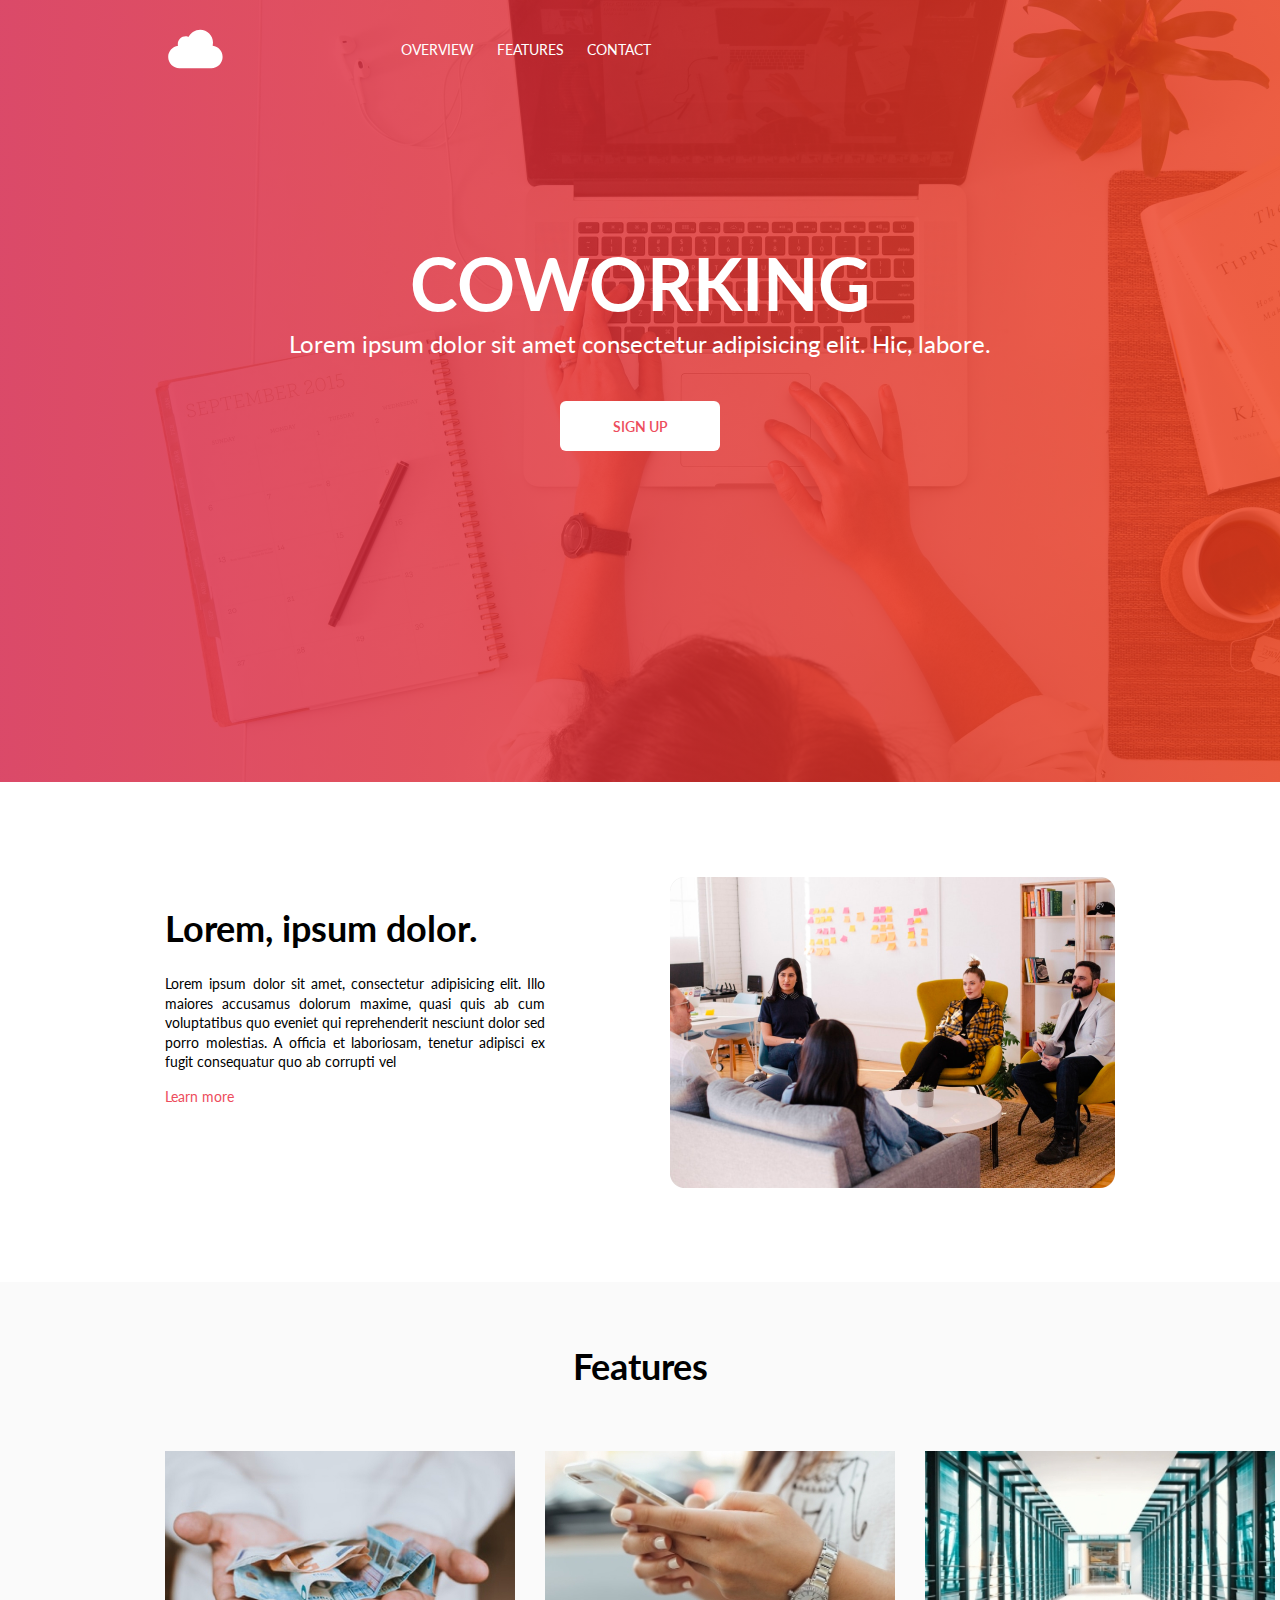
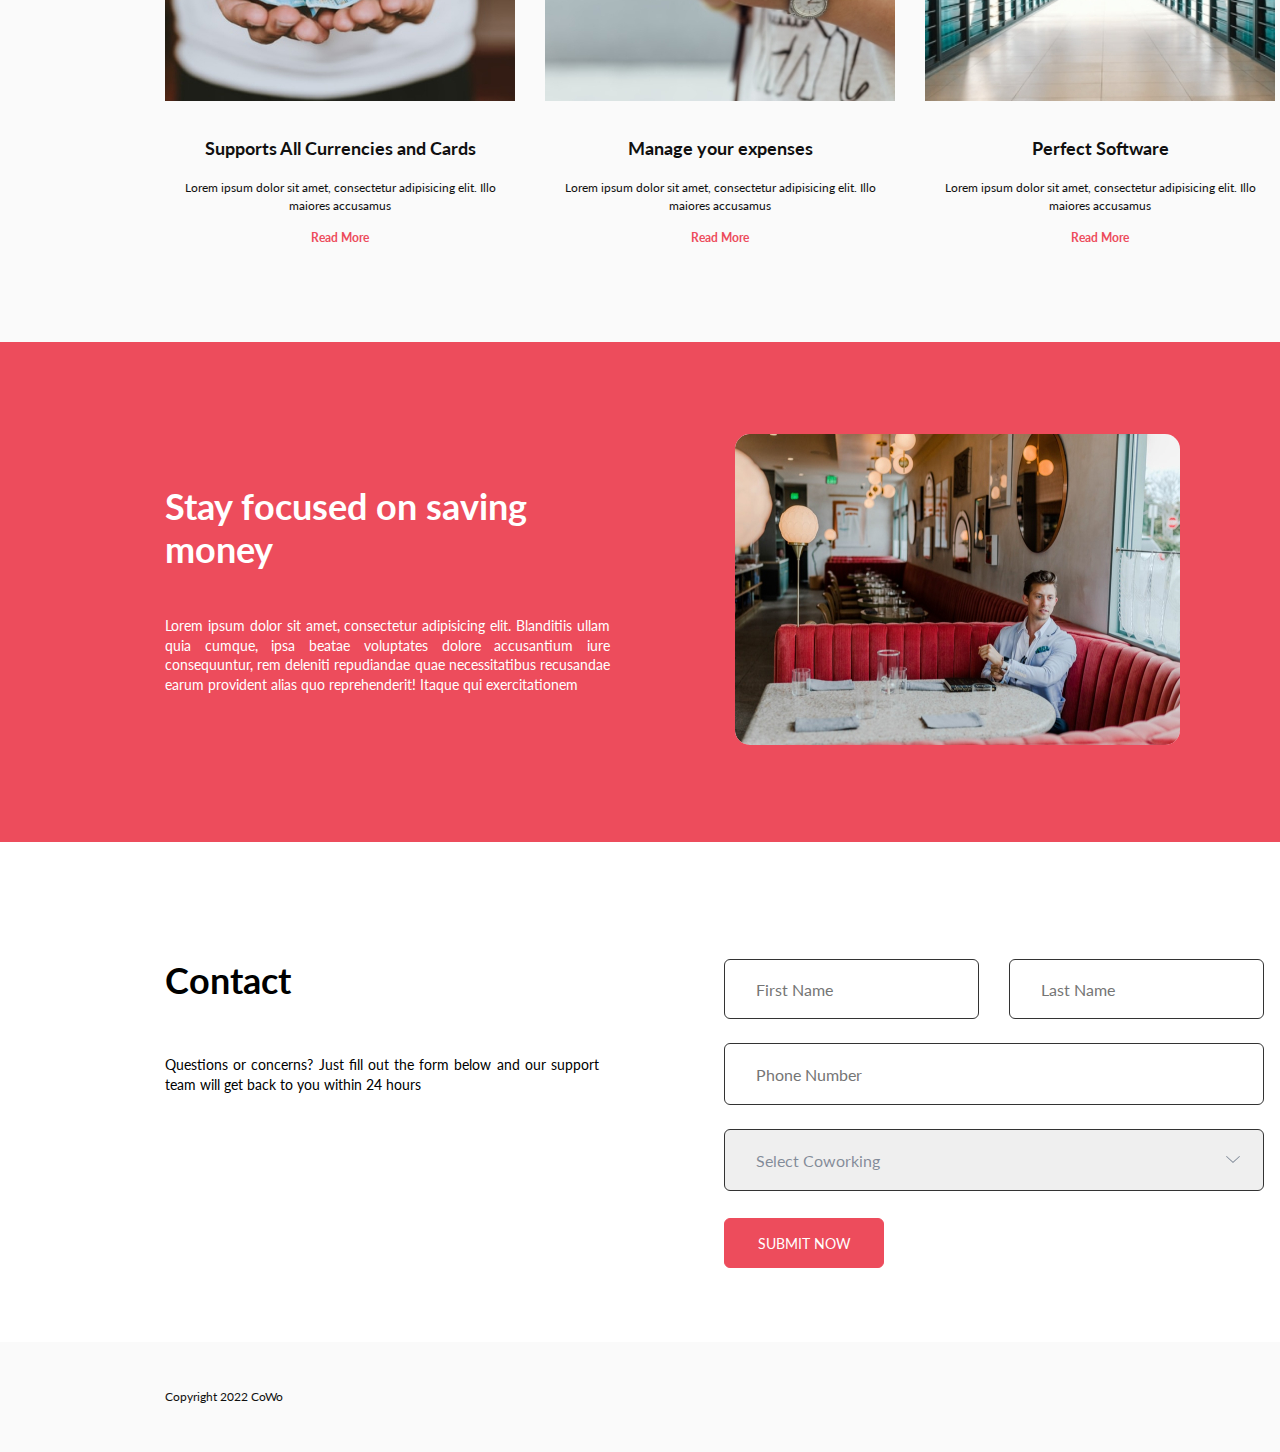
==== commit e415b7d3: "finish_project" ====
--- a/index.html
+++ b/index.html
@@ -146,5 +146,8 @@
         </form>
       </div>
     </section>
+    <footer class="footer">
+      <p class="footer_text center_margin">Copyright 2022 CoWo</p>
+    </footer>
   </body>
 </html>
--- a/style.css
+++ b/style.css
@@ -421,3 +421,19 @@
   letter-spacing: 0%;
   text-transform: uppercase;
 }
+
+.footer {
+  background: rgb(250, 250, 250);
+}
+
+.footer_text {
+  height: 110px;
+  padding-top: 48px;
+  padding-bottom: 48px;
+  color: rgb(16, 16, 16);
+  font-size: 12px;
+  font-weight: 400;
+  line-height: 14px;
+  letter-spacing: 0%;
+  text-align: left;
+}
